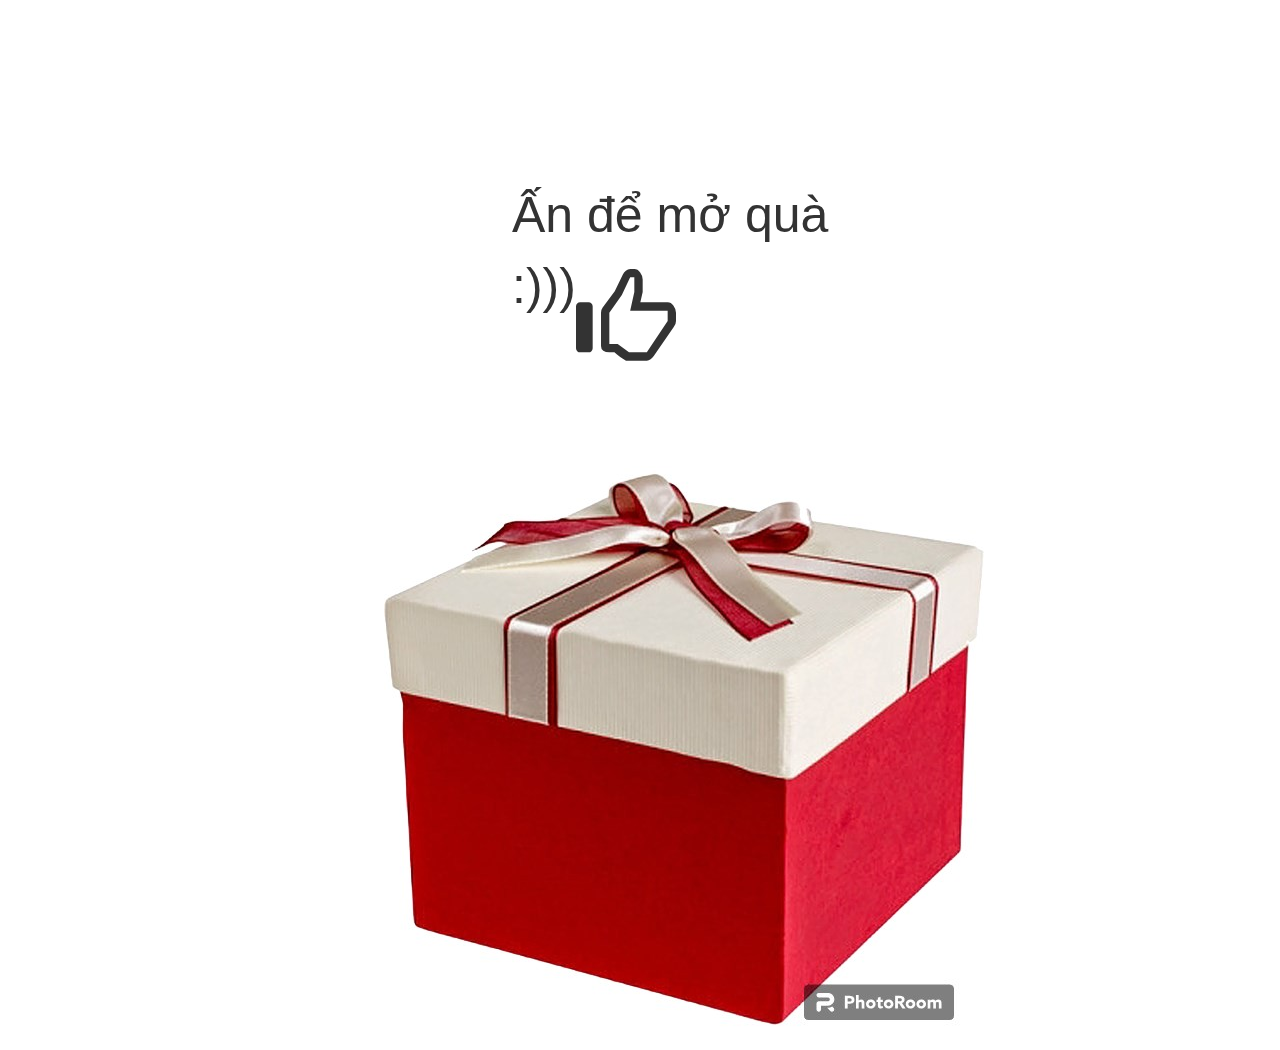
==== index.html @ e50f9ddb "Add new project bruh" ====
<!DOCTYPE html>
<html>
<head>
    <source src="scripts.js">
    <link rel="stylesheet" href="https://maxcdn.bootstrapcdn.com/bootstrap/3.3.7/css/bootstrap.min.css">
    <link rel="stylesheet" href="Web.css">

    <title>
        Khà khà khà :)))
    </title>
</head>

<body>
    <div id="pic_click">Ấn để mở quà :)))</div>
    <i class="glyphicon glyphicon-thumbs-up"></i>
    <br><br>
    <img id="pic" src="he.jpg", usemap="#birth" >
    <map name="birth">
        <area shape="rect" coords="30,30, 500, 500" href="lmao.html", target="_blank">
    </map>
</body>
</html>
---- Web.css ----
body{
    font-size: 50px;
}

#pic_click{
    
    position: absolute;
    left: 40%;
    right: 30%;
    top: 20%;
    bottom: 70%;
}
#pic{
    position: absolute;
    top: 50%;
    bottom: 50%;
    left: 30%;
    right: 40%;
}
.glyphicon{
    position: absolute;
    left: 45%;
    right: 55%;
    top: 30%;
    font-size: 100px;
}
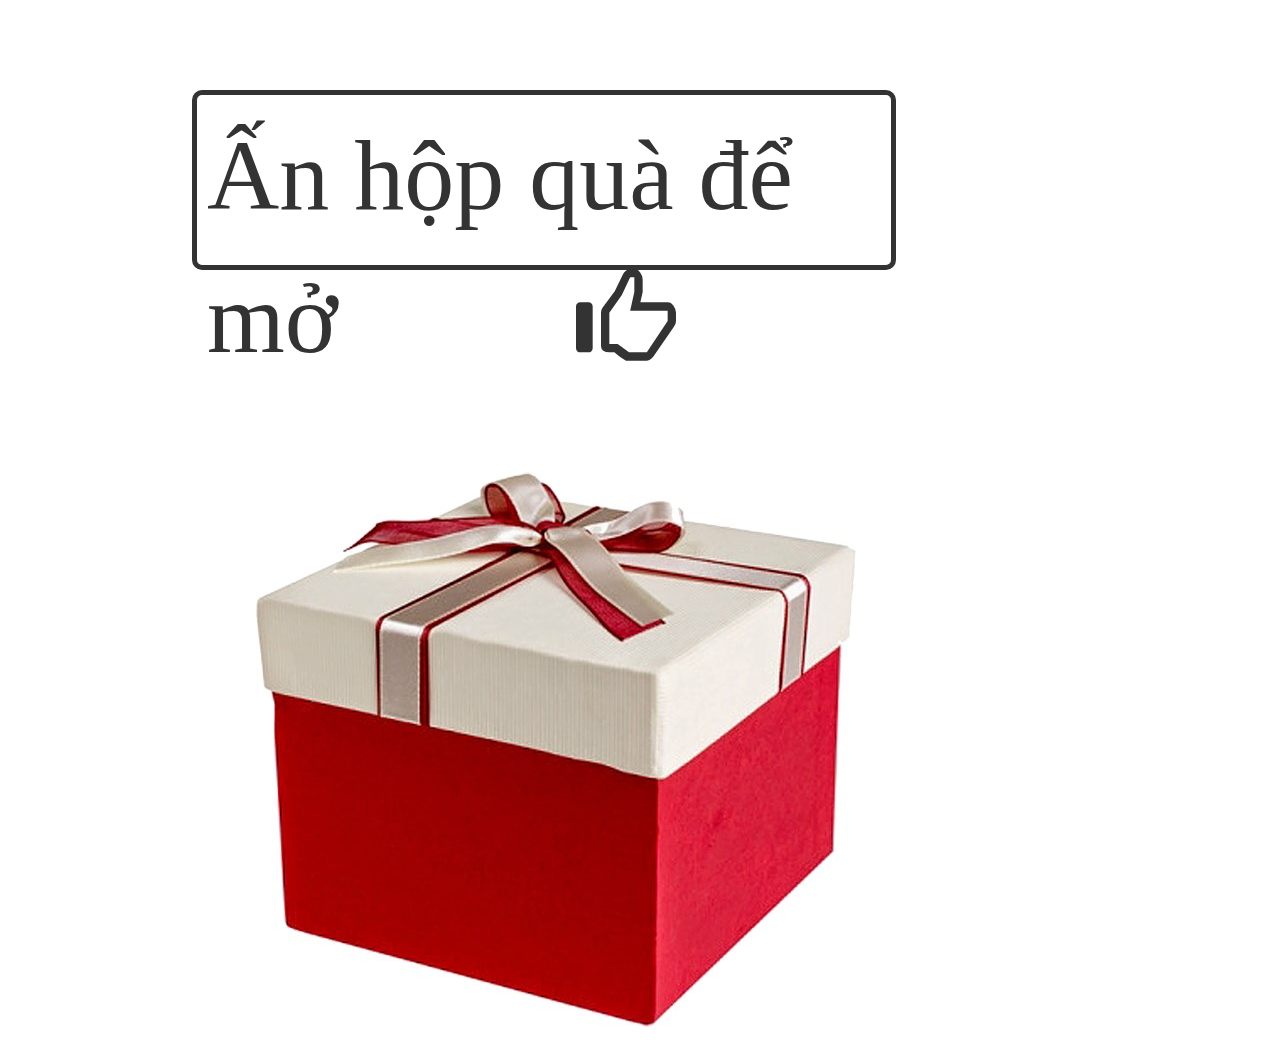
==== commit c8dd6ac2: "Add files via upload" ====
--- a/index.html
+++ b/index.html
@@ -1,22 +1,23 @@
-<!DOCTYPE html>
-<html>
-<head>
-    <source src="scripts.js">
-    <link rel="stylesheet" href="https://maxcdn.bootstrapcdn.com/bootstrap/3.3.7/css/bootstrap.min.css">
-    <link rel="stylesheet" href="Web.css">
-
-    <title>
-        Khà khà khà :)))
-    </title>
-</head>
-
-<body>
-    <div id="pic_click">Ấn để mở quà :)))</div>
-    <i class="glyphicon glyphicon-thumbs-up"></i>
-    <br><br>
-    <img id="pic" src="he.jpg", usemap="#birth" >
-    <map name="birth">
-        <area shape="rect" coords="30,30, 500, 500" href="lmao.html", target="_blank">
-    </map>
-</body>
+<!DOCTYPE html>
+<html lang="vi">
+<head>
+    <meta name="viewport" content="width=device-width, initial-scale=1.0">
+    <source src="scripts.js">
+    <link rel="stylesheet" href="https://maxcdn.bootstrapcdn.com/bootstrap/3.3.7/css/bootstrap.min.css">
+    <link rel="stylesheet" href="Web.css">
+    <iframe src="" frameborder="0"></iframe>
+    <title>
+        Khà khà khà :)))
+    </title>
+</head>
+
+<body>
+    <div id="pic_click">Ấn hộp quà để mở</div>
+    <br>
+    <i class="glyphicon glyphicon-thumbs-up"></i>
+    <img id="pic" src="qua.jpg", usemap="#birth" >
+    <map name="birth">
+        <area shape="rect" coords="30,30, 500, 500" href="lmao.html" target="_blank">
+    </map>
+</body>
 </html>--- a/Web.css
+++ b/Web.css
@@ -1,26 +1,30 @@
-body{
-    font-size: 50px;
-}
-
-#pic_click{
-    
-    position: absolute;
-    left: 40%;
-    right: 30%;
-    top: 20%;
-    bottom: 70%;
-}
-#pic{
-    position: absolute;
-    top: 50%;
-    bottom: 50%;
-    left: 30%;
-    right: 40%;
-}
-.glyphicon{
-    position: absolute;
-    left: 45%;
-    right: 55%;
-    top: 30%;
-    font-size: 100px;
+body{
+    font-size: 100px;
+    font-family: 'Times New Roman', Times, serif;
+}
+
+#pic_click{
+    border: 5px;
+    border-style: solid;
+    border-radius: 10px;
+    padding: 10px;
+    position: absolute;
+    left: 15%;
+    right: 30%;
+    top: 10%;
+    bottom: 70%;
+}
+#pic{
+    position: absolute;
+    top: 50%;
+    bottom: 50%;
+    left: 20%;
+    right: 40%;
+}
+.glyphicon{
+    position: absolute;
+    left: 45%;
+    right: 55%;
+    top: 30%;
+    font-size: 100px;
 }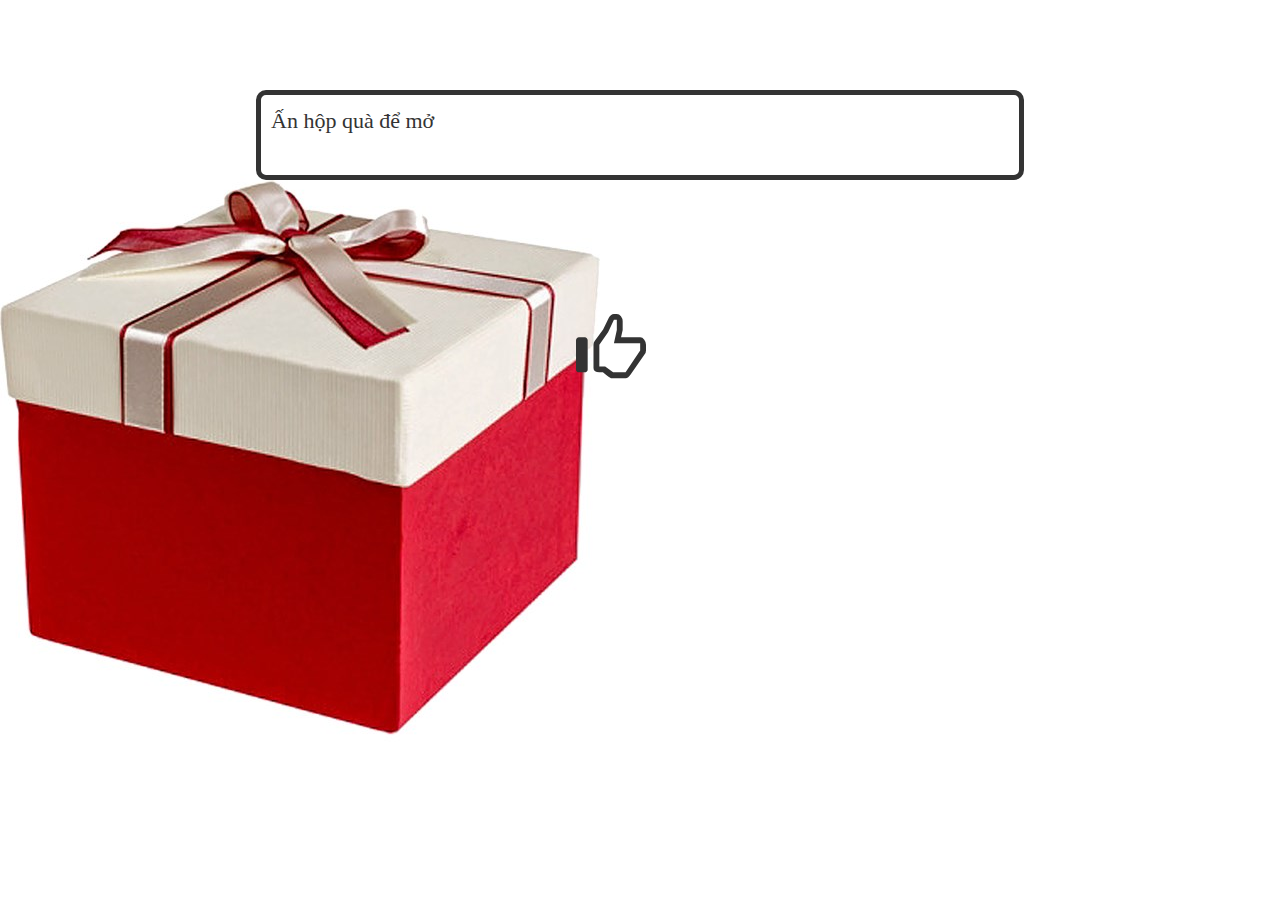
==== commit da7420c0: "Add files via upload" ====
--- a/index.html
+++ b/index.html
@@ -1,6 +1,7 @@
 <!DOCTYPE html>
 <html lang="vi">
 <head>
+    <meta charset="UTF-8">
     <meta name="viewport" content="width=device-width, initial-scale=1.0">
     <source src="scripts.js">
     <link rel="stylesheet" href="https://maxcdn.bootstrapcdn.com/bootstrap/3.3.7/css/bootstrap.min.css">
@@ -20,4 +21,5 @@
         <area shape="rect" coords="30,30, 500, 500" href="lmao.html" target="_blank">
     </map>
 </body>
+
 </html>--- a/Web.css
+++ b/Web.css
@@ -1,5 +1,6 @@
+
 body{
-    font-size: 100px;
+    font-size: 22px;
     font-family: 'Times New Roman', Times, serif;
 }
 
@@ -9,13 +10,14 @@
     border-radius: 10px;
     padding: 10px;
     position: absolute;
-    left: 15%;
-    right: 30%;
+    left: 20%;
+    right: 20%;
     top: 10%;
-    bottom: 70%;
+    bottom: 80%;
 }
 #pic{
-    position: absolute;
+    max-width: 100%;
+    
     top: 50%;
     bottom: 50%;
     left: 20%;
@@ -25,6 +27,7 @@
     position: absolute;
     left: 45%;
     right: 55%;
-    top: 30%;
-    font-size: 100px;
-}+    top: 35%;
+    font-size:70px;
+}
+
